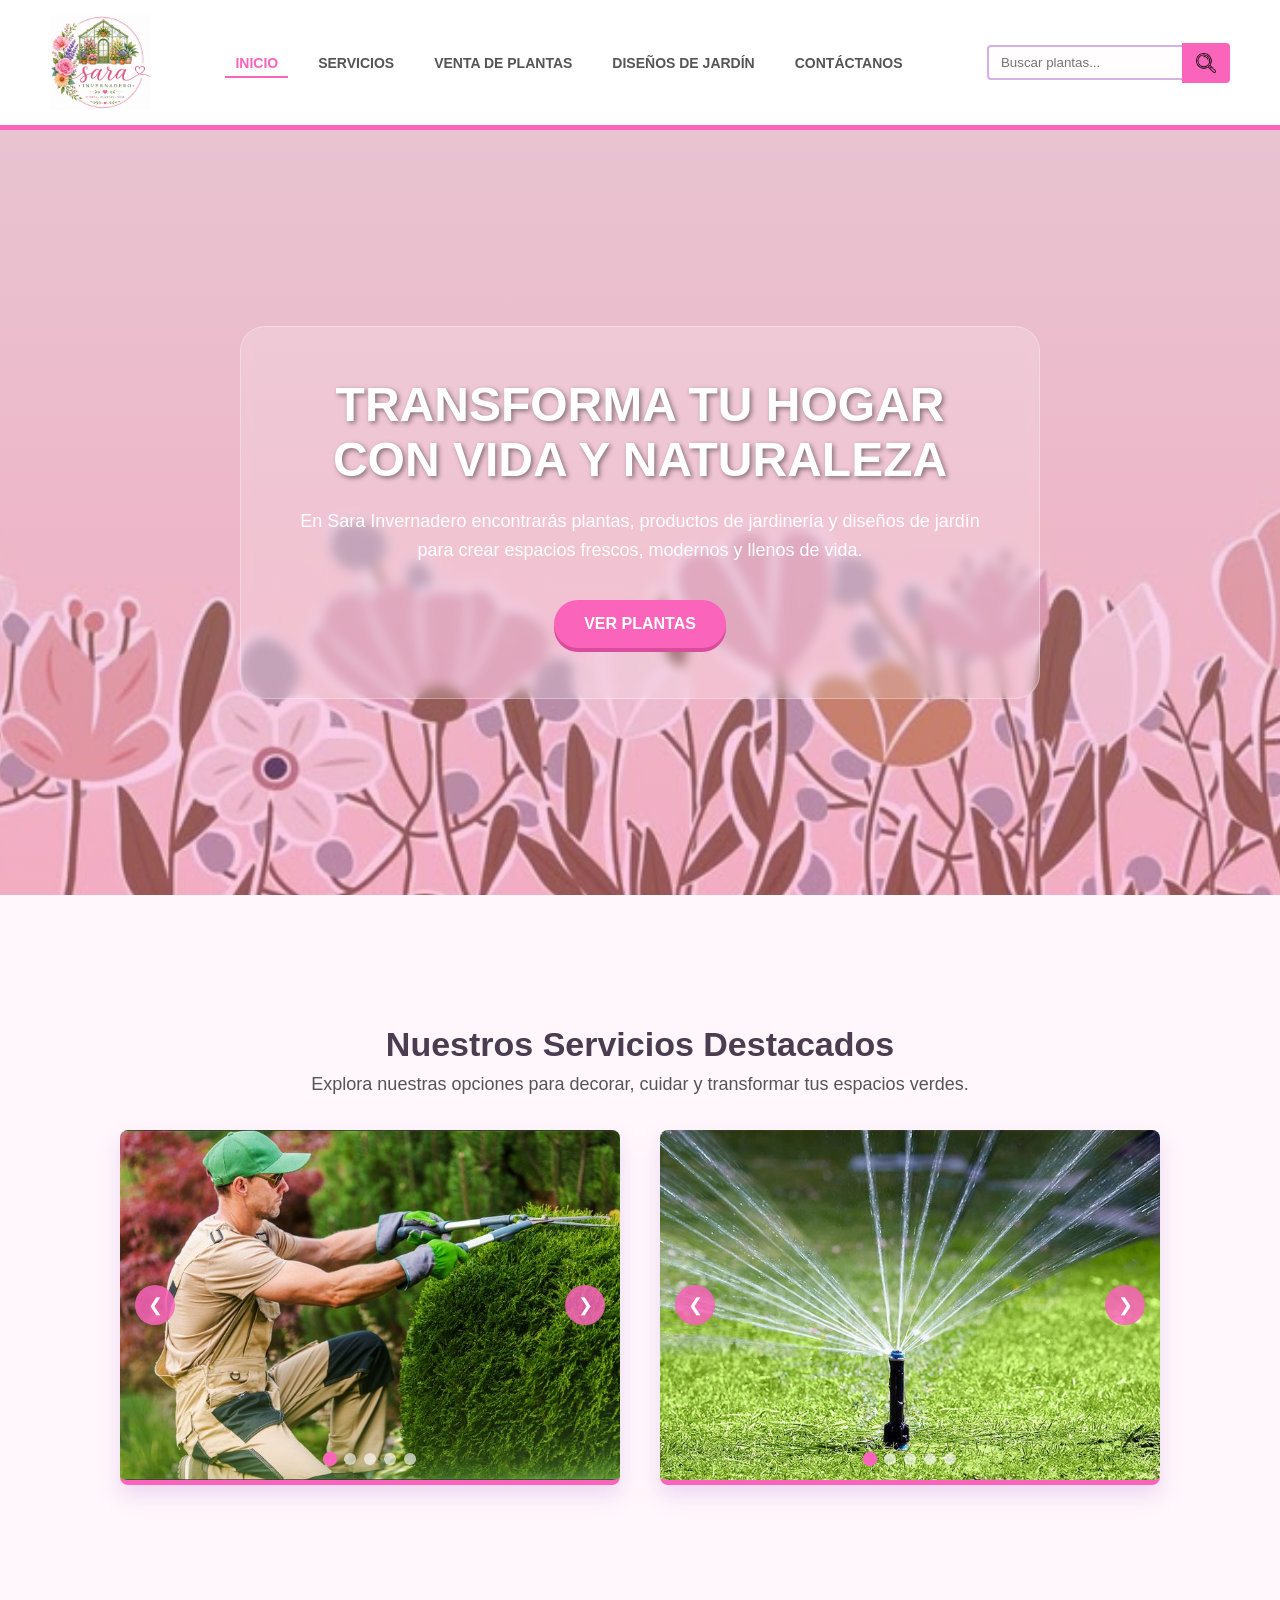
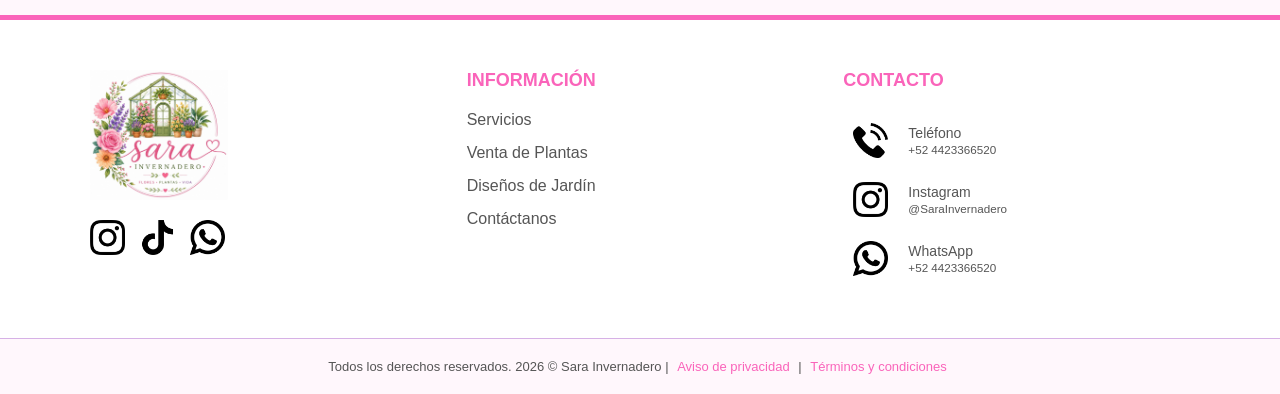
==== index.html @ b5b302bb "Primer commit proyecto invernadero" ====
<!DOCTYPE html>
<html lang="es">
<head>
    <meta charset="UTF-8">
    <meta name="viewport" content="width=device-width, initial-scale=1.0">
    <title>Sara Invernadero | Inicio</title>
    <link rel="stylesheet" href="style.css">
</head>

<body>

<header class="header">
    <div class="logo">
        <img src="img/principal/logo.jpeg" alt="Sara Invernadero" class="logo-img">
    </div>

    <nav class="navbar">
        <ul>
            <li><a href="index.html" class="active">Inicio</a></li>
            <li><a href="servicios.html">Servicios</a></li>
            <li><a href="venta-plantas.html">Venta de Plantas</a></li>
            <li><a href="disenos-jardin.html">Diseños de Jardín</a></li>
            <li><a href="contactanos.html">Contáctanos</a></li>
        </ul>
    </nav>

    <div class="search-container">
        <input type="search" placeholder="Buscar plantas..." class="search-bar">
        <button class="search-btn">
            <img src="iconos/lupa.png" alt="Buscar" class="search-icon-img">
        </button>
    </div>
</header>

<main class="main-index">

    <section class="hero-full">
        <div class="hero-content">
            <h2>Transforma tu hogar con vida y naturaleza</h2>
            <p>
                En Sara Invernadero encontrarás plantas, productos de jardinería
                y diseños de jardín para crear espacios frescos, modernos y llenos de vida.
            </p>
            <a href="venta-plantas.html" class="cta-button">Ver plantas</a>
        </div>
    </section>

    <section class="carousels-section">
        <div class="text-center">
            <h2>Nuestros Servicios Destacados</h2>
            <p>Explora nuestras opciones para decorar, cuidar y transformar tus espacios verdes.</p>
        </div>

        <div class="carousels-wrapper">

    <div class="carousel-container">
        <div class="carousel-track" id="track1">
            <img src="img/servicios/1s.jpg" class="carousel-slide active" alt="Servicio de jardinería">
            <img src="img/plantas/2pothos.jpg" class="carousel-slide" alt="Venta de plantas">
            <img src="img/servicios/3s.jpg" class="carousel-slide" alt="Cuidado de plantas">
            <img src="img/diseños_jardin/jdardinzen.jpg" class="carousel-slide" alt="Jardín zen">
            <img src="img/servicios/5s.jpg" class="carousel-slide" alt="Macetas y accesorios">
        </div>

        <button class="carousel-btn prev" onclick="moveSlide('track1', 'dots1', -1)">&#10094;</button>
        <button class="carousel-btn next" onclick="moveSlide('track1', 'dots1', 1)">&#10095;</button>

        <div class="carousel-indicators" id="dots1">
            <span class="dot active" onclick="jumpToSlide('track1', 'dots1', 0)"></span>
            <span class="dot" onclick="jumpToSlide('track1', 'dots1', 1)"></span>
            <span class="dot" onclick="jumpToSlide('track1', 'dots1', 2)"></span>
            <span class="dot" onclick="jumpToSlide('track1', 'dots1', 3)"></span>
            <span class="dot" onclick="jumpToSlide('track1', 'dots1', 4)"></span>
        </div>
    </div>

    <div class="carousel-container">
        <div class="carousel-track" id="track2">
            <img src="img/servicios/2s.jpg" class="carousel-slide active" alt="Diseño de jardín">
            <img src="img/plantas/10.jpg" class="carousel-slide" alt="Planta decorativa">
            <img src="img/servicios/4s.jpg" class="carousel-slide" alt="Decoración natural">
            <img src="img/diseños_jardin/pequeño.jpg" class="carousel-slide" alt="Jardín pequeño">
            <img src="img/servicios/6s.jpg" class="carousel-slide" alt="Invernadero">
        </div>

        <button class="carousel-btn prev" onclick="moveSlide('track2', 'dots2', -1)">&#10094;</button>
        <button class="carousel-btn next" onclick="moveSlide('track2', 'dots2', 1)">&#10095;</button>

        <div class="carousel-indicators" id="dots2">
            <span class="dot active" onclick="jumpToSlide('track2', 'dots2', 0)"></span>
            <span class="dot" onclick="jumpToSlide('track2', 'dots2', 1)"></span>
            <span class="dot" onclick="jumpToSlide('track2', 'dots2', 2)"></span>
            <span class="dot" onclick="jumpToSlide('track2', 'dots2', 3)"></span>
            <span class="dot" onclick="jumpToSlide('track2', 'dots2', 4)"></span>
        </div>
    </div>

</div>

        </div>


    </section>

</main>

<footer class="footer">
    <div class="footer-container">

        <div class="footer-col logo-col">
            <img src="img/principal/logo.jpeg" class="footer-logo-img" alt="Sara Invernadero">

            <div class="social-links">
                <a href="#" class="social-icon"><img src="iconos/instagram.png" alt="Instagram"></a>
                <a href="#" class="social-icon"><img src="iconos/tik-tok.png" alt="TikTok"></a>
                <a href="#" class="social-icon"><img src="iconos/whatsapp.png" alt="WhatsApp"></a>
            </div>
        </div>

        <div class="footer-col links-col">
            <h3>Información</h3>
            <ul>
                <li><a href="servicios.html">Servicios</a></li>
                <li><a href="venta-plantas.html">Venta de Plantas</a></li>
                <li><a href="disenos-jardin.html">Diseños de Jardín</a></li>
                <li><a href="contactanos.html">Contáctanos</a></li>
            </ul>
        </div>

        <div class="footer-col contact-col">
            <h3>Contacto</h3>

            <table class="contact-table">
                <tr>
                    <td class="icon-cell">
                        <img src="iconos/telefono.png" class="contact-icon-img" alt="Teléfono">
                    </td>
                    <td>Teléfono <br><small>+52 4423366520</small></td>
                </tr>

                <tr>
                    <td class="icon-cell">
                        <img src="iconos/instagram.png" class="contact-icon-img" alt="Instagram">
                    </td>
                    <td>Instagram <br><small>@SaraInvernadero</small></td>
                </tr>

                <tr>
                    <td class="icon-cell">
                        <img src="iconos/whatsapp.png" class="contact-icon-img" alt="WhatsApp">
                    </td>
                    <td>WhatsApp <br><small>+52 4423366520</small></td>
                </tr>
            </table>
        </div>

    </div>

    <div class="footer-bottom">
        <p>
            Todos los derechos reservados. 2026 &copy; Sara Invernadero |
            <a href="#">Aviso de privacidad</a> |
            <a href="#">Términos y condiciones</a>
        </p>
    </div>
</footer>

<script src="global.js"></script>

</body>
</html>
---- style.css ----
* {
    margin: 0;
    padding: 0;
    box-sizing: border-box;
    font-family: 'Verdana', 'Geneva', sans-serif;
}

body {
    background-color: #fff7fc;
    color: #4b3c4f;
    display: flex;
    flex-direction: column;
    min-height: 100vh;
}

/* Botón global */
.cta-button {
    display: inline-block;
    padding: 15px 30px;
    background-color: #FA64BA;
    color: white;
    text-decoration: none;
    font-weight: bold;
    border-radius: 30px;
    text-transform: uppercase;
    transition: background-color 0.3s, transform 0.2s;
    box-shadow: 0 4px 0 #d94c9e;
}

.cta-button:hover {
    background-color: #D6B1E6;
    color: #4b3c4f;
    transform: translateY(-2px);
}

/**/
.header {
    background-color: #ffffff;
    color: #4b3c4f;
    display: flex;
    justify-content: space-between;
    align-items: center;
    padding: 15px 50px;
    border-bottom: 5px solid #FA64BA;
    box-shadow: 0 4px 10px rgba(214,177,230,0.45);
}

.logo {
    display: flex;
    align-items: center;
}

.logo-img {
    height: 95px;
    width: auto;
    object-fit: contain;
}

.navbar ul {
    list-style: none;
    display: flex;
    gap: 20px;
}

.navbar a {
    color: #555;
    text-decoration: none;
    font-weight: bold;
    text-transform: uppercase;
    font-size: 14px;
    padding: 5px 10px;
    transition: color 0.3s ease, border-bottom 0.3s ease;
}

.navbar a:hover {
    color: #FA64BA;
}

.navbar a.active {
    color: #FA64BA;
    border-bottom: 2px solid #FA64BA;
}

/* Buscador */
.search-container {
    display: flex;
    align-items: center;
}

.search-bar {
    padding: 8px 12px;
    border: 2px solid #D6B1E6;
    border-radius: 4px 0 0 4px;
    background-color: #fffdfd;
    outline: none;
    border-right: none;
}

.search-bar:focus {
    border-color: #FA64BA;
}

.search-btn {
    padding: 8px 12px;
    border: 2px solid #FA64BA;
    background-color: #FA64BA;
    cursor: pointer;
    border-radius: 0 4px 4px 0;
    transition: background-color 0.3s, border-color 0.3s;
    display: flex;
    align-items: center;
    justify-content: center;
}

.search-btn:hover {
    background-color: #D6B1E6;
    border-color: #D6B1E6;
}

.search-icon-img {
    width: 20px;
    height: 20px;
    display: block;
}

/* index */
.main-index {
    padding: 0;
    background: none;
    flex: 1;
}

.hero-full {
    height: 85vh;
    min-height: 550px;
    background-image:
        linear-gradient(
            rgba(214,177,230,0.35),
            rgba(250,100,186,0.35)
        ),
        url('img/principal/fondo.jpg');
    background-size: cover;
    background-position: center;
    background-attachment: fixed;
    display: flex;
    align-items: center;
    justify-content: center;
    text-align: center;
    padding: 20px;
}

.hero-content {
    max-width: 800px;
    color: white;
    background-color: rgba(255,255,255,0.18);
    padding: 50px;
    border-radius: 25px;
    backdrop-filter: blur(6px);
    border: 1px solid rgba(255,255,255,0.3);
}

.hero-content h2 {
    font-size: 48px;
    color: white;
    text-transform: uppercase;
    margin-bottom: 20px;
    text-shadow: 2px 2px 5px rgba(0,0,0,0.45);
}

.hero-content p {
    font-size: 18px;
    line-height: 1.6;
    margin-bottom: 35px;
    color: #ffffff;
}

/* Carrusel */
.carousels-section {
    padding: 80px 20px;
    background-color: #fff7fc;
    margin-top: 50px;
}

.text-center {
    text-align: center;
}

.text-center h2 {
    color: #4b3c4f;
    font-size: 34px;
    margin-bottom: 10px;
}

.text-center p {
    color: #555;
    font-size: 18px;
    margin-bottom: 35px;
}

.carousels-wrapper {
    display: flex;
    gap: 40px;
    justify-content: center;
    flex-wrap: wrap;
}

.carousel-container {
    flex: 1;
    min-width: 300px;
    max-width: 500px;
    position: relative;
    border-radius: 8px;
    overflow: hidden;
    box-shadow: 0 10px 20px rgba(214,177,230,0.45);
    border-bottom: 5px solid #FA64BA;
}

.carousel-track {
    position: relative;
    width: 100%;
    height: 350px;
}

.carousel-slide {
    position: absolute;
    top: 0;
    left: 0;
    width: 100%;
    height: 100%;
    object-fit: cover;
    opacity: 0;
    transition: opacity 0.8s ease;
}

.carousel-slide.active {
    opacity: 1;
}

.carousel-btn {
    position: absolute;
    top: 50%;
    transform: translateY(-50%);
    background-color: rgba(250,100,186,0.85);
    color: white;
    border: none;
    cursor: pointer;
    width: 40px;
    height: 40px;
    border-radius: 50%;
    font-size: 18px;
    transition: background-color 0.3s, transform 0.2s;
    display: flex;
    align-items: center;
    justify-content: center;
}

.carousel-btn:hover {
    background-color: #FAF064;
    color: #4b3c4f;
    transform: translateY(-50%) scale(1.1);
}

.carousel-btn.prev {
    left: 15px;
}

.carousel-btn.next {
    right: 15px;
}

.carousel-indicators {
    position: absolute;
    bottom: 15px;
    left: 50%;
    transform: translateX(-50%);
    display: flex;
    gap: 8px;
    z-index: 10;
}

.dot {
    width: 12px;
    height: 12px;
    background-color: rgba(255,255,255,0.65);
    border-radius: 50%;
    cursor: pointer;
    transition: background-color 0.3s ease, transform 0.2s;
}

.dot:hover,
.dot.active {
    background-color: #FA64BA;
    transform: scale(1.2);
}

/* conetenido general*/
.main-content {
    flex: 1;
    display: flex;
    justify-content: center;
    align-items: center;
    text-align: center;
    padding: 60px 20px;
    background-image: radial-gradient(#f3d8ec 1px, transparent 1px);
    background-size: 20px 20px;
}

.hero {
    background: white;
    padding: 50px;
    border-radius: 8px;
    border-left: 10px solid #FA64BA;
    box-shadow: 0 10px 30px rgba(214,177,230,0.25);
    max-width: 700px;
}

.hero h2 {
    color: #4b3c4f;
    margin-bottom: 20px;
    font-size: 32px;
    text-transform: uppercase;
}

.hero p {
    color: #555;
    margin-bottom: 35px;
    line-height: 1.8;
    font-size: 16px;
}

.page-container {
    width: 100%;
    max-width: 1100px;
    margin: 0 auto;
}

.section-title {
    margin-bottom: 50px;
}

.section-title h2 {
    color: #4b3c4f;
    font-size: 36px;
    text-transform: uppercase;
    margin-bottom: 10px;
}

.section-title p {
    color: #555;
    font-size: 18px;
}

.section-icon {
    width: 45px;
    height: 45px;
    margin-bottom: 15px;
}

/* FOOTER*/
.footer {
    background-color: #ffffff;
    color: #555;
    margin-top: 50px;
    border-top: 5px solid #FA64BA;
}

.footer-container {
    display: flex;
    justify-content: space-between;
    flex-wrap: wrap;
    padding: 50px;
    max-width: 1200px;
    margin: 0 auto;
    gap: 30px;
}

.footer-col {
    flex: 1;
    min-width: 250px;
}

.footer-col h3 {
    color: #FA64BA;
    margin-bottom: 20px;
    font-size: 18px;
    text-transform: uppercase;
}

.footer-logo-img {
    height: 130px;
    width: auto;
    margin-bottom: 20px;
    display: block;
    object-fit: contain;
}

.social-links {
    display: flex;
    gap: 15px;
}

.social-icon img,
.contact-icon-img {
    width: 35px;
    height: 35px;
    display: block;
    transition: transform 0.2s ease;
    filter: none;
}

.social-icon:hover img {
    transform: translateY(-3px);
}

.links-col ul {
    list-style: none;
}

.links-col ul li {
    margin-bottom: 15px;
}

.links-col ul li a {
    color: #555;
    text-decoration: none;
    transition: color 0.3s;
}

.links-col ul li a:hover {
    color: #FA64BA;
}

.contact-table {
    width: 100%;
    border-collapse: collapse;
}

.contact-table td {
    padding: 12px 10px;
    border: none;
    color: #555;
    font-size: 14px;
    vertical-align: middle;
}

.contact-table td.icon-cell {
    width: 40px;
    text-align: left;
}

.contact-table tr:hover .contact-icon-img {
    transform: translateY(-3px);
}

.footer-bottom {
    background-color: #fff7fc;
    text-align: center;
    padding: 20px;
    font-size: 13px;
    border-top: 1px solid #D6B1E6;
}

.footer-bottom a {
    color: #FA64BA;
    text-decoration: none;
    margin: 0 5px;
}

.footer-bottom a:hover {
    color: #4b3c4f;
}

/*  Servicio/catalogo*/
.main-express {
    padding: 60px 20px;
    max-width: 1200px;
    margin: 0 auto;
}

.search-wrap {
    text-align: center;
    margin-bottom: 50px;
}

.search-wrap h1 {
    margin-bottom: 30px;
    font-size: 2.5rem;
    text-transform: uppercase;
    color: #4b3c4f;
}

.search-box {
    position: relative;
    display: flex;
    align-items: center;
    max-width: 500px;
    margin: 0 auto;
}

.input-curvo {
    width: 100%;
    padding: 15px 100px 15px 25px;
    border-radius: 50px;
    border: 2px solid #D6B1E6;
    outline: none;
    font-size: 16px;
    background-color: white;
}

.btn-curvo {
    position: absolute;
    right: 5px;
    padding: 10px 25px;
    border-radius: 50px;
    background-color: #FA64BA;
    color: white;
    border: none;
    font-weight: bold;
    cursor: pointer;
    z-index: 10;
}

.btn-curvo:hover {
    background-color: #D6B1E6;
    color: #4b3c4f;
}

.services-grid-large {
    display: grid;
    grid-template-columns: repeat(3, 1fr);
    gap: 30px;
    padding: 40px;
    background-color: #fff;
    border: 4px solid #D6B1E6;
    border-radius: 20px;
    margin-top: 30px;
}

.servicio-card {
    background: #ffffff;
    border: 1px solid #f3d8ec;
    border-radius: 15px;
    overflow: hidden;
    transition: transform 0.3s ease, box-shadow 0.3s ease;
    text-align: center;
    padding-bottom: 20px;
    display: flex;
    flex-direction: column;
}

.servicio-card:hover {
    transform: translateY(-10px);
    border-color: #FA64BA;
    box-shadow: 0 10px 20px rgba(250,100,186,0.18);
}

.servicio-card img {
    width: 100%;
    height: 200px;
    object-fit: cover;
}

.servicio-card h3 {
    margin: 20px 0 10px;
    text-transform: uppercase;
    color: #4b3c4f;
    font-size: 1.2rem;
}

.servicio-card p {
    font-size: 14px;
    color: #666;
    margin: 0 15px 20px;
    line-height: 1.4;
}

.servicio-card .cta-button {
    margin: auto 20px 10px;
    padding: 10px;
    font-size: 13px;
}

/* Modal */
.modal {
    display: none;
    position: fixed;
    z-index: 1000;
    left: 0;
    top: 0;
    width: 100%;
    height: 100%;
    background-color: rgba(75,60,79,0.75);
    backdrop-filter: blur(5px);
}

.modal-content {
    background-color: #fff;
    margin: 5% auto;
    padding: 30px;
    border-radius: 15px;
    width: 80%;
    max-width: 600px;
    position: relative;
    border-top: 10px solid #FA64BA;
}

.close-btn {
    position: absolute;
    right: 20px;
    top: 10px;
    font-size: 30px;
    cursor: pointer;
}

.modal-detalle-img {
    width: 100%;
    height: 250px;
    object-fit: cover;
    border-radius: 10px;
    margin-bottom: 20px;
}

.modal-info-extra {
    display: flex;
    justify-content: space-around;
    background: #fff7fc;
    padding: 15px;
    border-radius: 8px;
    margin: 20px 0;
}

/* */
@media (max-width: 850px) {
    .header {
        flex-direction: column;
        gap: 20px;
        padding: 20px;
    }

    .navbar ul {
        flex-direction: column;
        text-align: center;
        gap: 10px;
    }

    .search-container {
        width: 100%;
        justify-content: center;
    }

    .hero-content h2 {
        font-size: 34px;
    }

    .zigzag-row,
    .zigzag-row.reverse {
        flex-direction: column;
        gap: 30px;
    }

    .contact-split {
        flex-direction: column;
    }

    .services-grid-large {
        grid-template-columns: 1fr !important;
    }
}
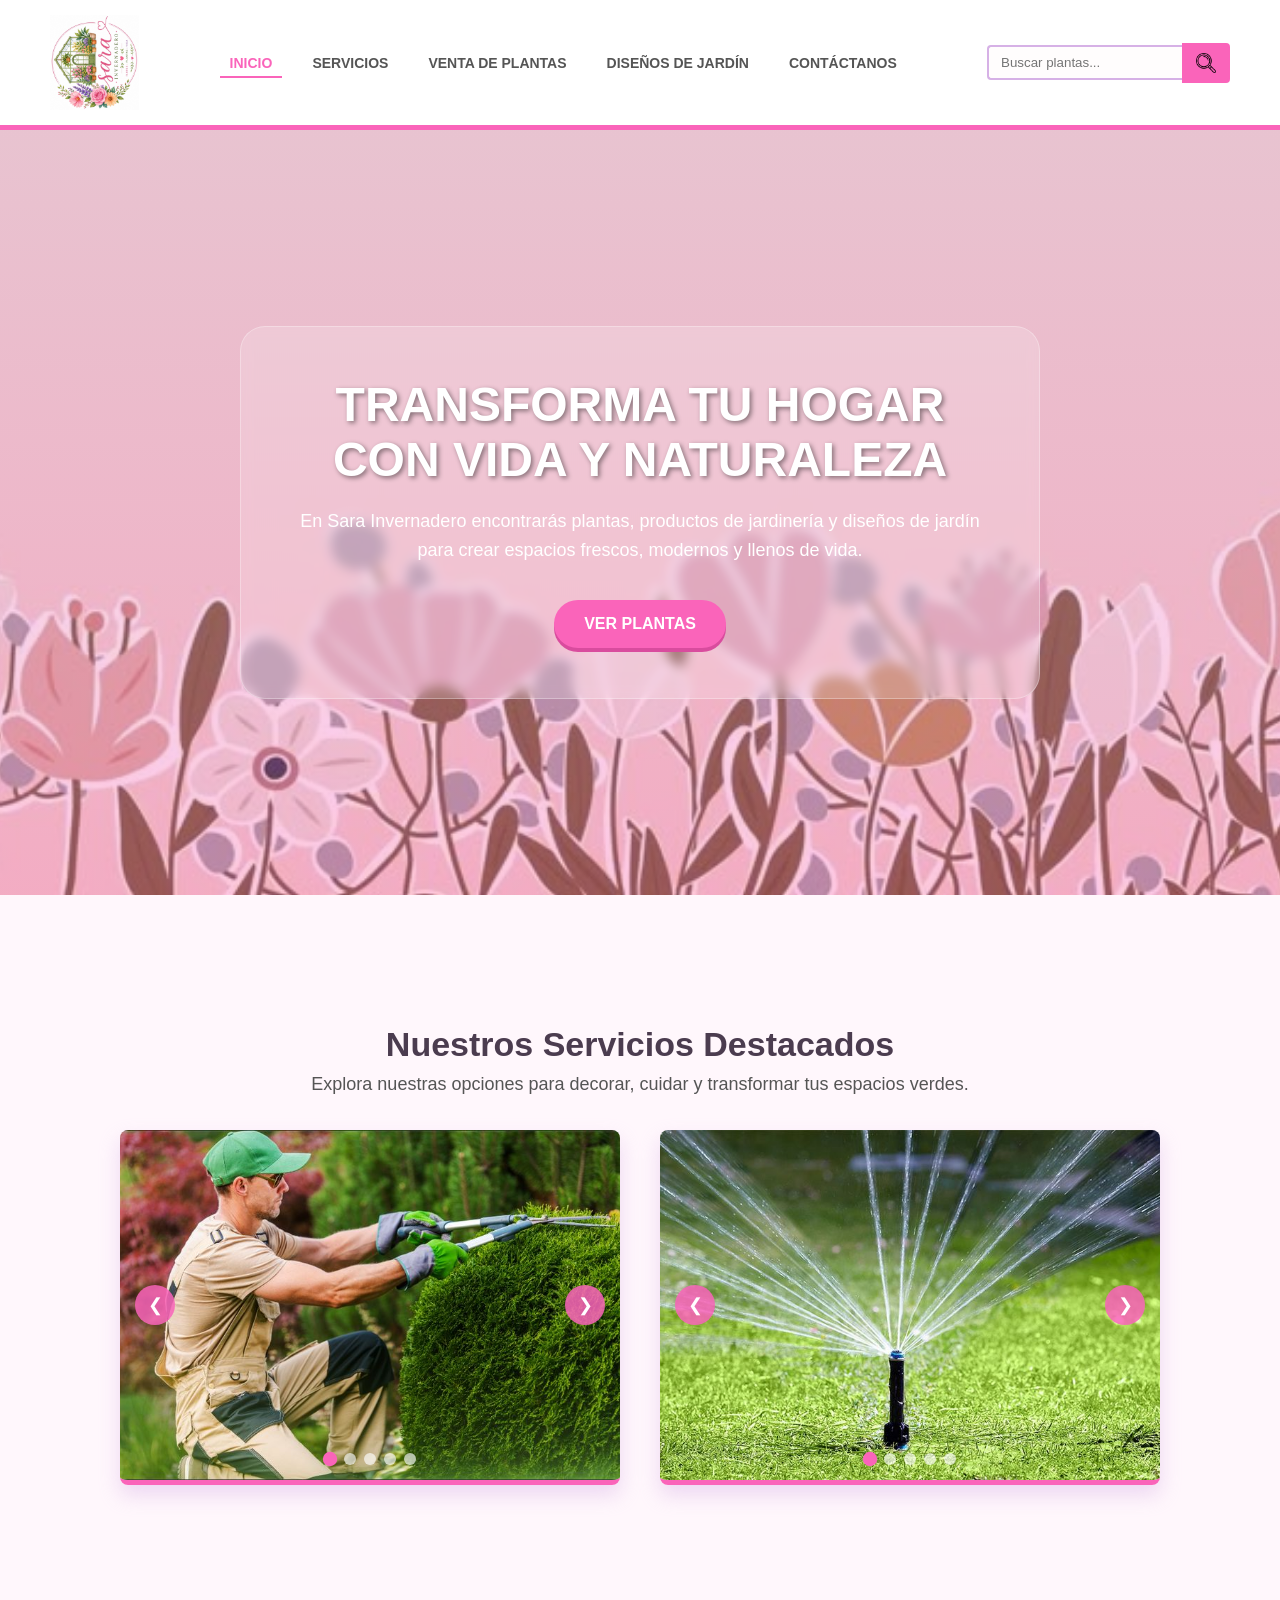
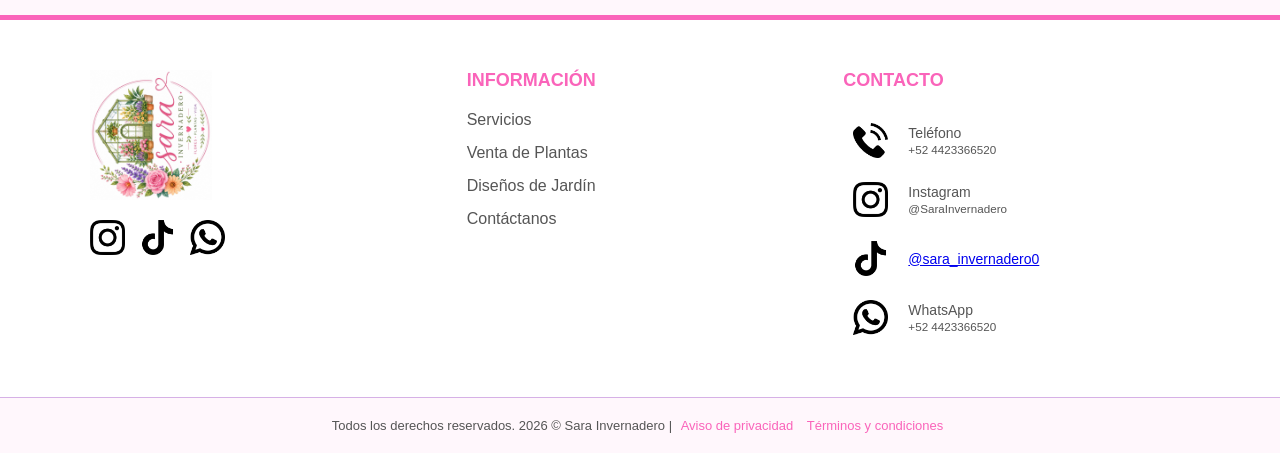
==== commit c08dc0dc: "Agregadas paginas legales" ====
--- a/index.html
+++ b/index.html
@@ -4,7 +4,7 @@
     <meta charset="UTF-8">
     <meta name="viewport" content="width=device-width, initial-scale=1.0">
     <title>Sara Invernadero | Inicio</title>
-    <link rel="stylesheet" href="style.css">
+    <link rel="stylesheet" href="css/style.css">
 </head>
 
 <body>
@@ -58,7 +58,7 @@
             <img src="img/servicios/1s.jpg" class="carousel-slide active" alt="Servicio de jardinería">
             <img src="img/plantas/2pothos.jpg" class="carousel-slide" alt="Venta de plantas">
             <img src="img/servicios/3s.jpg" class="carousel-slide" alt="Cuidado de plantas">
-            <img src="img/diseños_jardin/jdardinzen.jpg" class="carousel-slide" alt="Jardín zen">
+            <img src="img/diseños_jardin/jardinzen.jpg" class="carousel-slide" alt="Jardín zen">
             <img src="img/servicios/5s.jpg" class="carousel-slide" alt="Macetas y accesorios">
         </div>
 
@@ -78,8 +78,8 @@
         <div class="carousel-track" id="track2">
             <img src="img/servicios/2s.jpg" class="carousel-slide active" alt="Diseño de jardín">
             <img src="img/plantas/10.jpg" class="carousel-slide" alt="Planta decorativa">
-            <img src="img/servicios/4s.jpg" class="carousel-slide" alt="Decoración natural">
-            <img src="img/diseños_jardin/pequeño.jpg" class="carousel-slide" alt="Jardín pequeño">
+            <img src="img/servicios/cespet.jpg" class="carousel-slide" alt="Decoración natural">
+            <img src="img/diseños_jardin/pequeno.jpg" class="carousel-slide" alt="Jardín pequeño">
             <img src="img/servicios/6s.jpg" class="carousel-slide" alt="Invernadero">
         </div>
 
@@ -146,6 +146,21 @@
                 </tr>
 
                 <tr>
+    <td class="icon-cell">
+        <img src="iconos/tik-tok.png" class="contact-icon-img" alt="TikTok">
+    </td>
+
+    <td>
+        <a href="https://www.tiktok.com/@sara_invernadero0"
+           target="_blank">
+
+            @sara_invernadero0
+
+        </a>
+    </td>
+</tr>
+
+                <tr>
                     <td class="icon-cell">
                         <img src="iconos/whatsapp.png" class="contact-icon-img" alt="WhatsApp">
                     </td>
@@ -159,13 +174,15 @@
     <div class="footer-bottom">
         <p>
             Todos los derechos reservados. 2026 &copy; Sara Invernadero |
-            <a href="#">Aviso de privacidad</a> |
-            <a href="#">Términos y condiciones</a>
+            <a href="privacidad.html">Aviso de privacidad</a>
+            <a href="terminos.html">Términos y condiciones</a>
+            
+            
         </p>
     </div>
 </footer>
 
-<script src="global.js"></script>
+<script src="js/global.js"></script>
 
 </body>
 </html>
--- a/css/style.css
+++ b/css/style.css
@@ -0,0 +1,669 @@
+
+* {
+    margin: 0;
+    padding: 0;
+    box-sizing: border-box;
+    font-family: 'Verdana', 'Geneva', sans-serif;
+}
+
+body {
+    background-color: #fff7fc;
+    color: #4b3c4f;
+    display: flex;
+    flex-direction: column;
+    min-height: 100vh;
+}
+
+/* Botón global */
+.cta-button {
+    display: inline-block;
+    padding: 15px 30px;
+    background-color: #FA64BA;
+    color: white;
+    text-decoration: none;
+    font-weight: bold;
+    border-radius: 30px;
+    text-transform: uppercase;
+    transition: background-color 0.3s, transform 0.2s;
+    box-shadow: 0 4px 0 #d94c9e;
+}
+
+.cta-button:hover {
+    background-color: #D6B1E6;
+    color: #4b3c4f;
+    transform: translateY(-2px);
+}
+
+/**/
+.header {
+    background-color: #ffffff;
+    color: #4b3c4f;
+    display: flex;
+    justify-content: space-between;
+    align-items: center;
+    padding: 15px 50px;
+    border-bottom: 5px solid #FA64BA;
+    box-shadow: 0 4px 10px rgba(214,177,230,0.45);
+}
+
+.logo {
+    display: flex;
+    align-items: center;
+}
+
+.logo-img {
+    height: 95px;
+    width: auto;
+    object-fit: contain;
+}
+
+.navbar ul {
+    list-style: none;
+    display: flex;
+    gap: 20px;
+}
+
+.navbar a {
+    color: #555;
+    text-decoration: none;
+    font-weight: bold;
+    text-transform: uppercase;
+    font-size: 14px;
+    padding: 5px 10px;
+    transition: color 0.3s ease, border-bottom 0.3s ease;
+}
+
+.navbar a:hover {
+    color: #FA64BA;
+}
+
+.navbar a.active {
+    color: #FA64BA;
+    border-bottom: 2px solid #FA64BA;
+}
+
+/* Buscador */
+.search-container {
+    display: flex;
+    align-items: center;
+}
+
+.search-bar {
+    padding: 8px 12px;
+    border: 2px solid #D6B1E6;
+    border-radius: 4px 0 0 4px;
+    background-color: #fffdfd;
+    outline: none;
+    border-right: none;
+}
+
+.search-bar:focus {
+    border-color: #FA64BA;
+}
+
+.search-btn {
+    padding: 8px 12px;
+    border: 2px solid #FA64BA;
+    background-color: #FA64BA;
+    cursor: pointer;
+    border-radius: 0 4px 4px 0;
+    transition: background-color 0.3s, border-color 0.3s;
+    display: flex;
+    align-items: center;
+    justify-content: center;
+}
+
+.search-btn:hover {
+    background-color: #D6B1E6;
+    border-color: #D6B1E6;
+}
+
+.search-icon-img {
+    width: 20px;
+    height: 20px;
+    display: block;
+}
+
+/* index */
+.main-index {
+    padding: 0;
+    background: none;
+    flex: 1;
+}
+
+.hero-full {
+    height: 85vh;
+    min-height: 550px;
+    background-image:
+        linear-gradient(
+            rgba(214,177,230,0.35),
+            rgba(250,100,186,0.35)
+        ),
+        url('../img/principal/fondo.jpg');
+    background-size: cover;
+    background-position: center;
+    background-attachment: fixed;
+    display: flex;
+    align-items: center;
+    justify-content: center;
+    text-align: center;
+    padding: 20px;
+}
+
+.hero-content {
+    max-width: 800px;
+    color: white;
+    background-color: rgba(255,255,255,0.18);
+    padding: 50px;
+    border-radius: 25px;
+    backdrop-filter: blur(6px);
+    border: 1px solid rgba(255,255,255,0.3);
+}
+
+.hero-content h2 {
+    font-size: 48px;
+    color: white;
+    text-transform: uppercase;
+    margin-bottom: 20px;
+    text-shadow: 2px 2px 5px rgba(0,0,0,0.45);
+}
+
+.hero-content p {
+    font-size: 18px;
+    line-height: 1.6;
+    margin-bottom: 35px;
+    color: #ffffff;
+}
+
+/* Carrusel */
+.carousels-section {
+    padding: 80px 20px;
+    background-color: #fff7fc;
+    margin-top: 50px;
+}
+
+.text-center {
+    text-align: center;
+}
+
+.text-center h2 {
+    color: #4b3c4f;
+    font-size: 34px;
+    margin-bottom: 10px;
+}
+
+.text-center p {
+    color: #555;
+    font-size: 18px;
+    margin-bottom: 35px;
+}
+
+.carousels-wrapper {
+    display: flex;
+    gap: 40px;
+    justify-content: center;
+    flex-wrap: wrap;
+}
+
+.carousel-container {
+    flex: 1;
+    min-width: 300px;
+    max-width: 500px;
+    position: relative;
+    border-radius: 8px;
+    overflow: hidden;
+    box-shadow: 0 10px 20px rgba(214,177,230,0.45);
+    border-bottom: 5px solid #FA64BA;
+}
+
+.carousel-track {
+    position: relative;
+    width: 100%;
+    height: 350px;
+}
+
+.carousel-slide {
+    position: absolute;
+    top: 0;
+    left: 0;
+    width: 100%;
+    height: 100%;
+    object-fit: cover;
+    opacity: 0;
+    transition: opacity 0.8s ease;
+}
+
+.carousel-slide.active {
+    opacity: 1;
+}
+
+.carousel-btn {
+    position: absolute;
+    top: 50%;
+    transform: translateY(-50%);
+    background-color: rgba(250,100,186,0.85);
+    color: white;
+    border: none;
+    cursor: pointer;
+    width: 40px;
+    height: 40px;
+    border-radius: 50%;
+    font-size: 18px;
+    transition: background-color 0.3s, transform 0.2s;
+    display: flex;
+    align-items: center;
+    justify-content: center;
+}
+
+.carousel-btn:hover {
+    background-color: #FAF064;
+    color: #4b3c4f;
+    transform: translateY(-50%) scale(1.1);
+}
+
+.carousel-btn.prev {
+    left: 15px;
+}
+
+.carousel-btn.next {
+    right: 15px;
+}
+
+.carousel-indicators {
+    position: absolute;
+    bottom: 15px;
+    left: 50%;
+    transform: translateX(-50%);
+    display: flex;
+    gap: 8px;
+    z-index: 10;
+}
+
+.dot {
+    width: 12px;
+    height: 12px;
+    background-color: rgba(255,255,255,0.65);
+    border-radius: 50%;
+    cursor: pointer;
+    transition: background-color 0.3s ease, transform 0.2s;
+}
+
+.dot:hover,
+.dot.active {
+    background-color: #FA64BA;
+    transform: scale(1.2);
+}
+
+/* conetenido general*/
+.main-content {
+    flex: 1;
+    display: flex;
+    justify-content: center;
+    align-items: center;
+    text-align: center;
+    padding: 60px 20px;
+    background-image: radial-gradient(#f3d8ec 1px, transparent 1px);
+    background-size: 20px 20px;
+}
+
+.hero {
+    background: white;
+    padding: 50px;
+    border-radius: 8px;
+    border-left: 10px solid #FA64BA;
+    box-shadow: 0 10px 30px rgba(214,177,230,0.25);
+    max-width: 700px;
+}
+
+.hero h2 {
+    color: #4b3c4f;
+    margin-bottom: 20px;
+    font-size: 32px;
+    text-transform: uppercase;
+}
+
+.hero p {
+    color: #555;
+    margin-bottom: 35px;
+    line-height: 1.8;
+    font-size: 16px;
+}
+
+.page-container {
+    width: 100%;
+    max-width: 1100px;
+    margin: 0 auto;
+}
+
+.section-title {
+    margin-bottom: 50px;
+}
+
+.section-title h2 {
+    color: #4b3c4f;
+    font-size: 36px;
+    text-transform: uppercase;
+    margin-bottom: 10px;
+}
+
+.section-title p {
+    color: #555;
+    font-size: 18px;
+}
+
+.section-icon {
+    width: 45px;
+    height: 45px;
+    margin-bottom: 15px;
+}
+
+/* FOOTER*/
+.footer {
+    background-color: #ffffff;
+    color: #555;
+    margin-top: 50px;
+    border-top: 5px solid #FA64BA;
+}
+
+.footer-container {
+    display: flex;
+    justify-content: space-between;
+    flex-wrap: wrap;
+    padding: 50px;
+    max-width: 1200px;
+    margin: 0 auto;
+    gap: 30px;
+}
+
+.footer-col {
+    flex: 1;
+    min-width: 250px;
+}
+
+.footer-col h3 {
+    color: #FA64BA;
+    margin-bottom: 20px;
+    font-size: 18px;
+    text-transform: uppercase;
+}
+
+.footer-logo-img {
+    height: 130px;
+    width: auto;
+    margin-bottom: 20px;
+    display: block;
+    object-fit: contain;
+}
+
+.social-links {
+    display: flex;
+    gap: 15px;
+}
+
+.social-icon img,
+.contact-icon-img {
+    width: 35px;
+    height: 35px;
+    display: block;
+    transition: transform 0.2s ease;
+    filter: none;
+}
+
+.social-icon:hover img {
+    transform: translateY(-3px);
+}
+
+.links-col ul {
+    list-style: none;
+}
+
+.links-col ul li {
+    margin-bottom: 15px;
+}
+
+.links-col ul li a {
+    color: #555;
+    text-decoration: none;
+    transition: color 0.3s;
+}
+
+.links-col ul li a:hover {
+    color: #FA64BA;
+}
+
+.contact-table {
+    width: 100%;
+    border-collapse: collapse;
+}
+
+.contact-table td {
+    padding: 12px 10px;
+    border: none;
+    color: #555;
+    font-size: 14px;
+    vertical-align: middle;
+}
+
+.contact-table td.icon-cell {
+    width: 40px;
+    text-align: left;
+}
+
+.contact-table tr:hover .contact-icon-img {
+    transform: translateY(-3px);
+}
+
+.footer-bottom {
+    background-color: #fff7fc;
+    text-align: center;
+    padding: 20px;
+    font-size: 13px;
+    border-top: 1px solid #D6B1E6;
+}
+
+.footer-bottom a {
+    color: #FA64BA;
+    text-decoration: none;
+    margin: 0 5px;
+}
+
+.footer-bottom a:hover {
+    color: #4b3c4f;
+}
+
+/*  Servicio/catalogo*/
+.main-express {
+    padding: 60px 20px;
+    max-width: 1200px;
+    margin: 0 auto;
+}
+
+.search-wrap {
+    text-align: center;
+    margin-bottom: 50px;
+}
+
+.search-wrap h1 {
+    margin-bottom: 30px;
+    font-size: 2.5rem;
+    text-transform: uppercase;
+    color: #4b3c4f;
+}
+
+.search-box {
+    position: relative;
+    display: flex;
+    align-items: center;
+    max-width: 500px;
+    margin: 0 auto;
+}
+
+.input-curvo {
+    width: 100%;
+    padding: 15px 100px 15px 25px;
+    border-radius: 50px;
+    border: 2px solid #D6B1E6;
+    outline: none;
+    font-size: 16px;
+    background-color: white;
+}
+
+.btn-curvo {
+    position: absolute;
+    right: 5px;
+    padding: 10px 25px;
+    border-radius: 50px;
+    background-color: #FA64BA;
+    color: white;
+    border: none;
+    font-weight: bold;
+    cursor: pointer;
+    z-index: 10;
+}
+
+.btn-curvo:hover {
+    background-color: #D6B1E6;
+    color: #4b3c4f;
+}
+
+.services-grid-large {
+    display: grid;
+    grid-template-columns: repeat(3, 1fr);
+    gap: 30px;
+    padding: 40px;
+    background-color: #fff;
+    border: 4px solid #D6B1E6;
+    border-radius: 20px;
+    margin-top: 30px;
+}
+
+.servicio-card {
+    background: #ffffff;
+    border: 1px solid #f3d8ec;
+    border-radius: 15px;
+    overflow: hidden;
+    transition: transform 0.3s ease, box-shadow 0.3s ease;
+    text-align: center;
+    padding-bottom: 20px;
+    display: flex;
+    flex-direction: column;
+}
+
+.servicio-card:hover {
+    transform: translateY(-10px);
+    border-color: #FA64BA;
+    box-shadow: 0 10px 20px rgba(250,100,186,0.18);
+}
+
+.servicio-card img {
+    width: 100%;
+    height: 200px;
+    object-fit: cover;
+}
+
+.servicio-card h3 {
+    margin: 20px 0 10px;
+    text-transform: uppercase;
+    color: #4b3c4f;
+    font-size: 1.2rem;
+}
+
+.servicio-card p {
+    font-size: 14px;
+    color: #666;
+    margin: 0 15px 20px;
+    line-height: 1.4;
+}
+
+.servicio-card .cta-button {
+    margin: auto 20px 10px;
+    padding: 10px;
+    font-size: 13px;
+}
+
+/* Modal */
+.modal {
+    display: none;
+    position: fixed;
+    z-index: 1000;
+    left: 0;
+    top: 0;
+    width: 100%;
+    height: 100%;
+    background-color: rgba(75,60,79,0.75);
+    backdrop-filter: blur(5px);
+}
+
+.modal-content {
+    background-color: #fff;
+    margin: 5% auto;
+    padding: 30px;
+    border-radius: 15px;
+    width: 80%;
+    max-width: 600px;
+    position: relative;
+    border-top: 10px solid #FA64BA;
+}
+
+.close-btn {
+    position: absolute;
+    right: 20px;
+    top: 10px;
+    font-size: 30px;
+    cursor: pointer;
+}
+
+.modal-detalle-img {
+    width: 100%;
+    height: 250px;
+    object-fit: cover;
+    border-radius: 10px;
+    margin-bottom: 20px;
+}
+
+.modal-info-extra {
+    display: flex;
+    justify-content: space-around;
+    background: #fff7fc;
+    padding: 15px;
+    border-radius: 8px;
+    margin: 20px 0;
+}
+
+/* */
+@media (max-width: 850px) {
+    .header {
+        flex-direction: column;
+        gap: 20px;
+        padding: 20px;
+    }
+
+    .navbar ul {
+        flex-direction: column;
+        text-align: center;
+        gap: 10px;
+    }
+
+    .search-container {
+        width: 100%;
+        justify-content: center;
+    }
+
+    .hero-content h2 {
+        font-size: 34px;
+    }
+
+    .zigzag-row,
+    .zigzag-row.reverse {
+        flex-direction: column;
+        gap: 30px;
+    }
+
+    .contact-split {
+        flex-direction: column;
+    }
+
+    .services-grid-large {
+        grid-template-columns: 1fr !important;
+    }
+}
